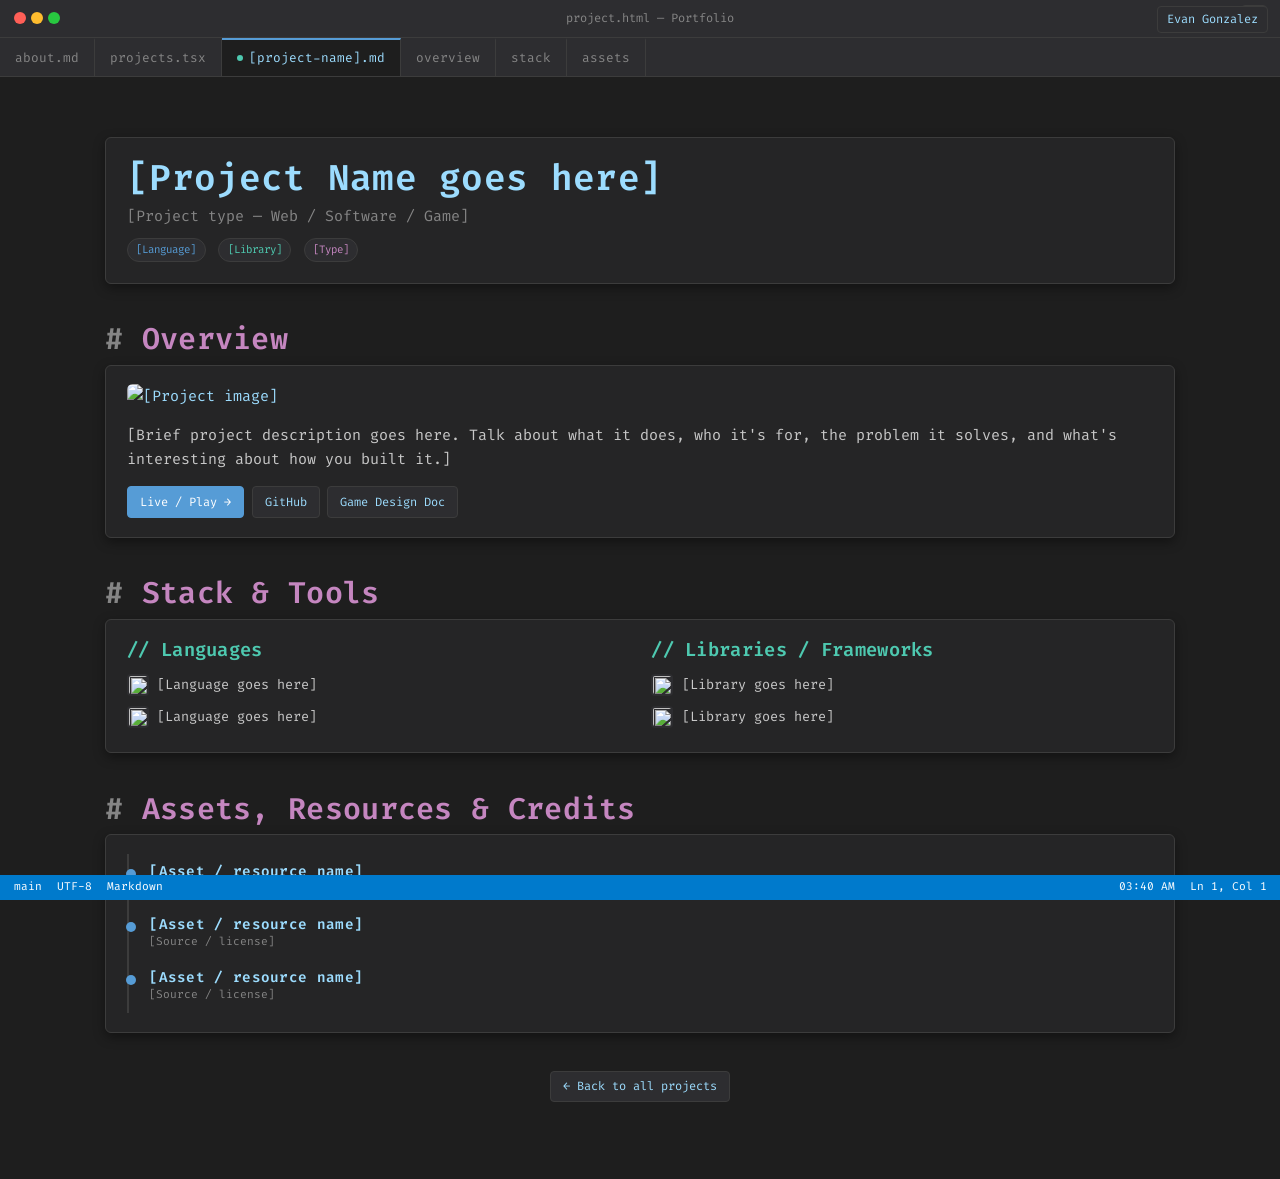
==== project.html @ 61a940ff "Create Initial Pages" ====
<!doctype html>
<html lang="en" data-theme="dark">
<head>
  <meta charset="utf-8" />
  <meta name="viewport" content="width=device-width, initial-scale=1" />
  <title>Project — Evan Gonzalez</title>
  <link href="https://cdn.jsdelivr.net/npm/bootstrap@5.3.3/dist/css/bootstrap.min.css" rel="stylesheet" />
  <link href="https://fonts.googleapis.com/css2?family=Fira+Code:wght@400;500;600&display=swap" rel="stylesheet" />
  <link rel="stylesheet" href="./css/style.css" />
</head>
<body>
  <div class="name-badge">Evan Gonzalez</div>

  <div class="title-bar">
    <div class="traffic"><span class="r"></span><span class="y"></span><span class="g"></span></div>
    <span class="title-text">project.html — Portfolio</span>
    <div class="top-actions">
      <button id="themeToggle" class="theme-btn" aria-label="Toggle theme" title="Toggle theme">☀</button>
    </div>
  </div>

  <div class="tab-bar">
    <a class="tab" href="./index.html">about.md</a>
    <a class="tab" href="./projects.html">projects.tsx</a>
    <a class="tab active" href="#"><span class="dot"></span>[project-name].md</a>
    <a class="tab" href="#overview">overview</a>
    <a class="tab" href="#stack">stack</a>
    <a class="tab" href="#assets">assets</a>
  </div>

  <main class="container-app">

    <section class="section hero">
      <div class="panel">
        <h1>[Project Name goes here]</h1>
        <p class="text-dim mb-2">[Project type — Web / Software / Game]</p>
        <div>
          <span class="tag lang">[Language]</span>
          <span class="tag">[Library]</span>
          <span class="tag type">[Type]</span>
        </div>
      </div>
    </section>

    <section id="overview" class="section">
      <h2 class="section-title">Overview</h2>
      <div class="panel">
        <img src="./icons/project-placeholder.jpg" alt="[Project image]" class="img-fluid rounded mb-3" loading="lazy" />
        <p class="text-muted-c">[Brief project description goes here. Talk about what it does, who it's for,
          the problem it solves, and what's interesting about how you built it.]</p>

        <div class="d-flex flex-wrap gap-2 mt-3">
          <a class="btn-vs primary" href="https://example.com" target="_blank" rel="noopener">Live / Play →</a>
          <a class="btn-vs" href="https://github.com" target="_blank" rel="noopener">GitHub</a>
          <a class="btn-vs" href="https://example.com/gdd" target="_blank" rel="noopener">Game Design Doc</a>
        </div>
      </div>
    </section>

    <section id="stack" class="section">
      <h2 class="section-title">Stack &amp; Tools</h2>
      <div class="panel">
        <div class="row g-4">
          <div class="col-12 col-md-6">
            <h5 class="text-accent-2">// Languages</h5>
            <ul class="skill-list">
              <li><img src="./icons/lang.png" alt="" loading="lazy" /> [Language goes here]</li>
              <li><img src="./icons/lang.png" alt="" loading="lazy" /> [Language goes here]</li>
            </ul>
          </div>
          <div class="col-12 col-md-6">
            <h5 class="text-accent-2">// Libraries / Frameworks</h5>
            <ul class="skill-list">
              <li><img src="./icons/lang.png" alt="" loading="lazy" /> [Library goes here]</li>
              <li><img src="./icons/lang.png" alt="" loading="lazy" /> [Library goes here]</li>
            </ul>
          </div>
        </div>
      </div>
    </section>

    <section id="assets" class="section">
      <h2 class="section-title">Assets, Resources &amp; Credits</h2>
      <div class="panel">
        <ul class="timeline">
          <li><h5>[Asset / resource name]</h5><div class="meta">[Source / license]</div></li>
          <li><h5>[Asset / resource name]</h5><div class="meta">[Source / license]</div></li>
          <li><h5>[Asset / resource name]</h5><div class="meta">[Source / license]</div></li>
        </ul>
      </div>
    </section>

    <div class="text-center my-4">
      <a class="btn-vs" href="./projects.html">← Back to all projects</a>
    </div>

  </main>

  <div class="status-bar">
    <span>main</span><span>UTF-8</span><span>Markdown</span>
    <span class="spacer"></span>
    <span id="clock">--:--</span><span>Ln 1, Col 1</span>
  </div>

  <script src="https://cdn.jsdelivr.net/npm/bootstrap@5.3.3/dist/js/bootstrap.bundle.min.js"></script>
  <script src="./js/main.js"></script>
</body>
</html>
---- css/style.css ----
/* VSCode-themed portfolio styles. All colors driven by CSS vars so the
   light/dark toggle just swaps the [data-theme] attribute on <html>. */

:root, [data-theme="dark"] {
  --bg: #1e1e1e;
  --bg-elev: #252526;
  --bg-elev-2: #2d2d30;
  --bg-sidebar: #252526;
  --bg-statusbar: #007acc;
  --bg-tabbar: #2d2d30;
  --bg-tab-active: #1e1e1e;
  --text: #9CDCFE;
  --text-muted: #c8c8c8;
  --text-dim: #858585;
  --accent: #569CD6;
  --accent-2: #4EC9B0;
  --accent-3: #CE9178;
  --keyword: #C586C0;
  --border: #3c3c3c;
  --shadow: 0 4px 12px rgba(0,0,0,.4);
}

[data-theme="light"] {
  --bg: #ffffff;
  --bg-elev: #f3f3f3;
  --bg-elev-2: #e7e7e7;
  --bg-sidebar: #f3f3f3;
  --bg-statusbar: #007acc;
  --bg-tabbar: #ececec;
  --bg-tab-active: #ffffff;
  --text: #0070c1;
  --text-muted: #333333;
  --text-dim: #6a6a6a;
  --accent: #0451a5;
  --accent-2: #267f99;
  --accent-3: #a31515;
  --keyword: #af00db;
  --border: #d4d4d4;
  --shadow: 0 4px 12px rgba(0,0,0,.08);
}

* { box-sizing: border-box; }

html, body {
  background: var(--bg);
  color: var(--text);
  font-family: 'Fira Code', 'Cascadia Code', Menlo, Consolas, 'Courier New', monospace;
  font-size: 15px;
  line-height: 1.6;
  margin: 0;
  scroll-behavior: smooth;
  scroll-padding-top: 90px;
  transition: background .3s ease, color .3s ease;
}

a { color: var(--accent); text-decoration: none; transition: color .2s ease; }
a:hover { color: var(--text); text-decoration: underline; }

h1, h2, h3, h4, h5 {
  color: var(--text);
  font-weight: 600;
  letter-spacing: .3px;
}
h2::before { content: "// "; color: var(--text-dim); }
.section-title { color: var(--keyword); }
.section-title::before { content: "# "; color: var(--text-dim); }

.text-muted-c { color: var(--text-muted) !important; }
.text-dim     { color: var(--text-dim) !important; }
.text-accent  { color: var(--accent) !important; }
.text-accent-2{ color: var(--accent-2) !important; }
.text-string  { color: var(--accent-3) !important; }
.text-keyword { color: var(--keyword) !important; }

/* ---------- VSCode shell ---------- */
.title-bar {
  position: sticky;
  top: 0;
  z-index: 1040;
  background: var(--bg-elev-2);
  border-bottom: 1px solid var(--border);
  padding: .35rem .9rem;
  display: flex;
  align-items: center;
  gap: .6rem;
  font-size: .8rem;
  color: var(--text-dim);
  transition: background .3s ease, border-color .3s ease;
}
.title-bar .traffic { display: flex; gap: .35rem; }
.title-bar .traffic span {
  width: 12px; height: 12px; border-radius: 50%;
  background: #444; display: inline-block;
}
.title-bar .traffic .r { background: #ff5f57; }
.title-bar .traffic .y { background: #febc2e; }
.title-bar .traffic .g { background: #28c840; }
.title-bar .title-text { flex: 1; text-align: center; overflow: hidden; text-overflow: ellipsis; white-space: nowrap; }
.title-bar .top-actions { display: flex; align-items: center; gap: .5rem; }
.title-bar .name {
  color: var(--text);
  font-weight: 600;
}
.title-bar .theme-btn {
  background: transparent;
  border: 1px solid var(--border);
  color: var(--text);
  border-radius: 4px;
  width: 26px; height: 26px;
  display: inline-flex; align-items: center; justify-content: center;
  cursor: pointer;
  font-size: .85rem;
  transition: transform .2s ease, border-color .2s ease, color .2s ease;
}
.title-bar .theme-btn:hover { transform: rotate(20deg); border-color: var(--accent); color: var(--accent); }

.tab-bar {
  position: sticky;
  top: 30px;
  z-index: 1039;
  background: var(--bg-tabbar);
  border-bottom: 1px solid var(--border);
  display: flex;
  overflow-x: auto;
  scrollbar-width: thin;
  transition: background .3s ease, border-color .3s ease;
}
.tab-bar .tab {
  padding: .55rem 1rem;
  color: var(--text-dim);
  border-right: 1px solid var(--border);
  white-space: nowrap;
  cursor: pointer;
  font-size: .85rem;
  display: flex; align-items: center; gap: .4rem;
  background: transparent;
  border-top: 2px solid transparent;
  transition: color .2s ease, background .2s ease, border-color .2s ease;
}
.tab-bar .tab:hover { color: var(--text); text-decoration: none; background: var(--bg-elev); }
.tab-bar .tab.active {
  background: var(--bg-tab-active);
  color: var(--text);
  border-top: 2px solid var(--accent);
}
.tab-bar .tab .dot { width: 6px; height: 6px; border-radius: 50%; background: var(--accent-2); }

/* Status bar at bottom */
.status-bar {
  position: fixed;
  left: 0; right: 0; bottom: 0;
  background: var(--bg-statusbar);
  color: #fff;
  font-size: .75rem;
  padding: .25rem .9rem;
  display: flex; gap: 1rem;
  z-index: 1040;
}
.status-bar .spacer { flex: 1; }
body { padding-bottom: 32px; }

/* ---------- Layout ---------- */
.container-app { max-width: 1100px; margin: 0 auto; padding: 1.5rem 1rem; }

.section {
  margin: 2.5rem 0;
  opacity: 0;
  transform: translateY(28px);
  transition: opacity .7s cubic-bezier(.2,.7,.2,1), transform .7s cubic-bezier(.2,.7,.2,1);
}
.section.in-view { opacity: 1; transform: none; }

.panel {
  background: var(--bg-elev);
  border: 1px solid var(--border);
  border-radius: 6px;
  padding: 1.25rem 1.4rem;
  box-shadow: var(--shadow);
  transition: background .3s ease, border-color .3s ease, box-shadow .3s ease, transform .3s ease;
}
.panel:hover { border-color: var(--accent); }

.line-num {
  color: var(--text-dim);
  user-select: none;
  margin-right: .6rem;
  display: inline-block;
  width: 1.5rem;
  text-align: right;
}

/* ---------- Hero ---------- */
.hero h1 {
  font-size: clamp(1.6rem, 4vw, 2.4rem);
  margin-bottom: .25rem;
  animation: fadeUp .8s ease both;
}
.hero .meta { color: var(--text-dim); font-size: .9rem; }

@keyframes fadeUp {
  from { opacity: 0; transform: translateY(14px); }
  to { opacity: 1; transform: none; }
}

/* Top-right name badge */
.name-badge {
  position: fixed;
  top: 6px; right: 12px;
  z-index: 1050;
  font-size: .8rem;
  color: var(--text);
  background: var(--bg-elev-2);
  padding: .2rem .6rem;
  border-radius: 4px;
  border: 1px solid var(--border);
  transition: background .3s ease, border-color .3s ease, color .3s ease;
}

/* ---------- Social buttons ---------- */
.social-row { display: flex; flex-wrap: wrap; gap: .6rem; }
.social-btn {
  display: inline-flex; align-items: center; gap: .5rem;
  padding: .45rem .85rem;
  background: var(--bg-elev-2);
  border: 1px solid var(--border);
  border-radius: 6px;
  color: var(--text);
  font-size: .85rem;
  transition: transform .2s ease, border-color .2s ease, background .2s ease;
}
.social-btn:hover {
  transform: translateY(-2px);
  border-color: var(--accent);
  background: var(--bg-elev);
  text-decoration: none;
}
.social-btn img { width: 20px; height: 20px; }

/* ---------- Skills ---------- */
.skill-list { list-style: none; padding: 0; margin: 0; }
.skill-list li {
  display: flex; align-items: center; gap: .55rem;
  padding: .35rem 0;
  color: var(--text-muted);
  font-size: .9rem;
  transition: transform .2s ease, color .2s ease;
}
.skill-list li:hover { transform: translateX(4px); color: var(--text); }
.skill-list li img { width: 22px; height: 22px; border-radius: 4px; background: var(--bg-elev-2); padding: 2px; }

/* ---------- Tags ---------- */
.tag {
  display: inline-block;
  font-size: .72rem;
  padding: .15rem .55rem;
  border-radius: 999px;
  background: var(--bg-elev-2);
  color: var(--accent-2);
  border: 1px solid var(--border);
  margin: .15rem .25rem .15rem 0;
}
.tag.lang { color: var(--accent); }
.tag.type { color: var(--keyword); }

/* ---------- Project cards ---------- */
.project-grid { display: grid; gap: 1.1rem; grid-template-columns: repeat(auto-fit, minmax(280px, 1fr)); }
.project-card {
  background: var(--bg-elev);
  border: 1px solid var(--border);
  border-radius: 8px;
  overflow: hidden;
  display: flex; flex-direction: column;
  transition: transform .3s ease, border-color .3s ease, box-shadow .3s ease;
}
.project-card:hover {
  transform: translateY(-6px);
  border-color: var(--accent);
  box-shadow: 0 14px 28px rgba(0,0,0,.35);
}
.project-card img.cover {
  width: 100%; height: 160px; object-fit: cover; display: block;
  border-bottom: 1px solid var(--border);
  transition: transform .4s ease;
}
.project-card:hover img.cover { transform: scale(1.04); }
.project-card .body { padding: .9rem 1rem; flex: 1; display: flex; flex-direction: column; }
.project-card h4 { color: var(--text); font-size: 1rem; margin: 0 0 .35rem; }
.project-card p  { color: var(--text-muted); font-size: .85rem; margin: 0 0 .6rem; }
.project-card .links {
  display: flex; gap: .5rem; flex-wrap: wrap; margin-top: auto; padding-top: .6rem;
}
.project-card .btn-vs { flex: 1; min-width: 110px; text-align: center; }

/* ---------- Buttons ---------- */
.btn-vs {
  display: inline-block;
  background: var(--bg-elev-2);
  color: var(--text);
  border: 1px solid var(--border);
  border-radius: 4px;
  padding: .35rem .8rem;
  font-size: .8rem;
  font-family: inherit;
  cursor: pointer;
  transition: background .2s ease, border-color .2s ease, color .2s ease, transform .2s ease;
  text-decoration: none;
}
.btn-vs:hover { background: var(--accent); color: #fff; border-color: var(--accent); text-decoration: none; transform: translateY(-1px); }
.btn-vs.primary { background: var(--accent); color: #fff; border-color: var(--accent); }
.btn-vs.primary:hover { background: var(--text); color: var(--bg); border-color: var(--text); }

/* ---------- Lists ---------- */
.timeline { list-style: none; padding: 0; margin: 0; border-left: 2px solid var(--border); }
.timeline li {
  padding: .6rem 0 .6rem 1.1rem;
  position: relative;
  margin-left: .25rem;
  transition: transform .2s ease;
}
.timeline li:hover { transform: translateX(3px); }
.timeline li::before {
  content: "";
  position: absolute;
  left: -7px; top: 1rem;
  width: 10px; height: 10px;
  border-radius: 50%;
  background: var(--accent);
  transition: transform .2s ease, background .2s ease;
}
.timeline li:hover::before { transform: scale(1.3); background: var(--accent-2); }
.timeline h5 { margin: 0; font-size: .95rem; color: var(--text); }
.timeline .meta { font-size: .75rem; color: var(--text-dim); }
.timeline p { margin: .25rem 0 0; color: var(--text-muted); font-size: .85rem; }

/* ---------- Responsive ---------- */
@media (max-width: 600px) {
  html, body { font-size: 14px; }
  .name-badge { font-size: .7rem; }
  .tab-bar .tab { padding: .5rem .7rem; font-size: .78rem; }
  .container-app { padding: 1rem .75rem; }
  .title-bar .title-text { display: none; }
}

/* Scrollbar */
::-webkit-scrollbar { width: 10px; height: 10px; }
::-webkit-scrollbar-thumb { background: var(--bg-elev-2); border-radius: 6px; }
::-webkit-scrollbar-thumb:hover { background: var(--accent); }
::-webkit-scrollbar-track { background: var(--bg); }

@media (prefers-reduced-motion: reduce) {
  *, *::before, *::after { animation: none !important; transition: none !important; }
}
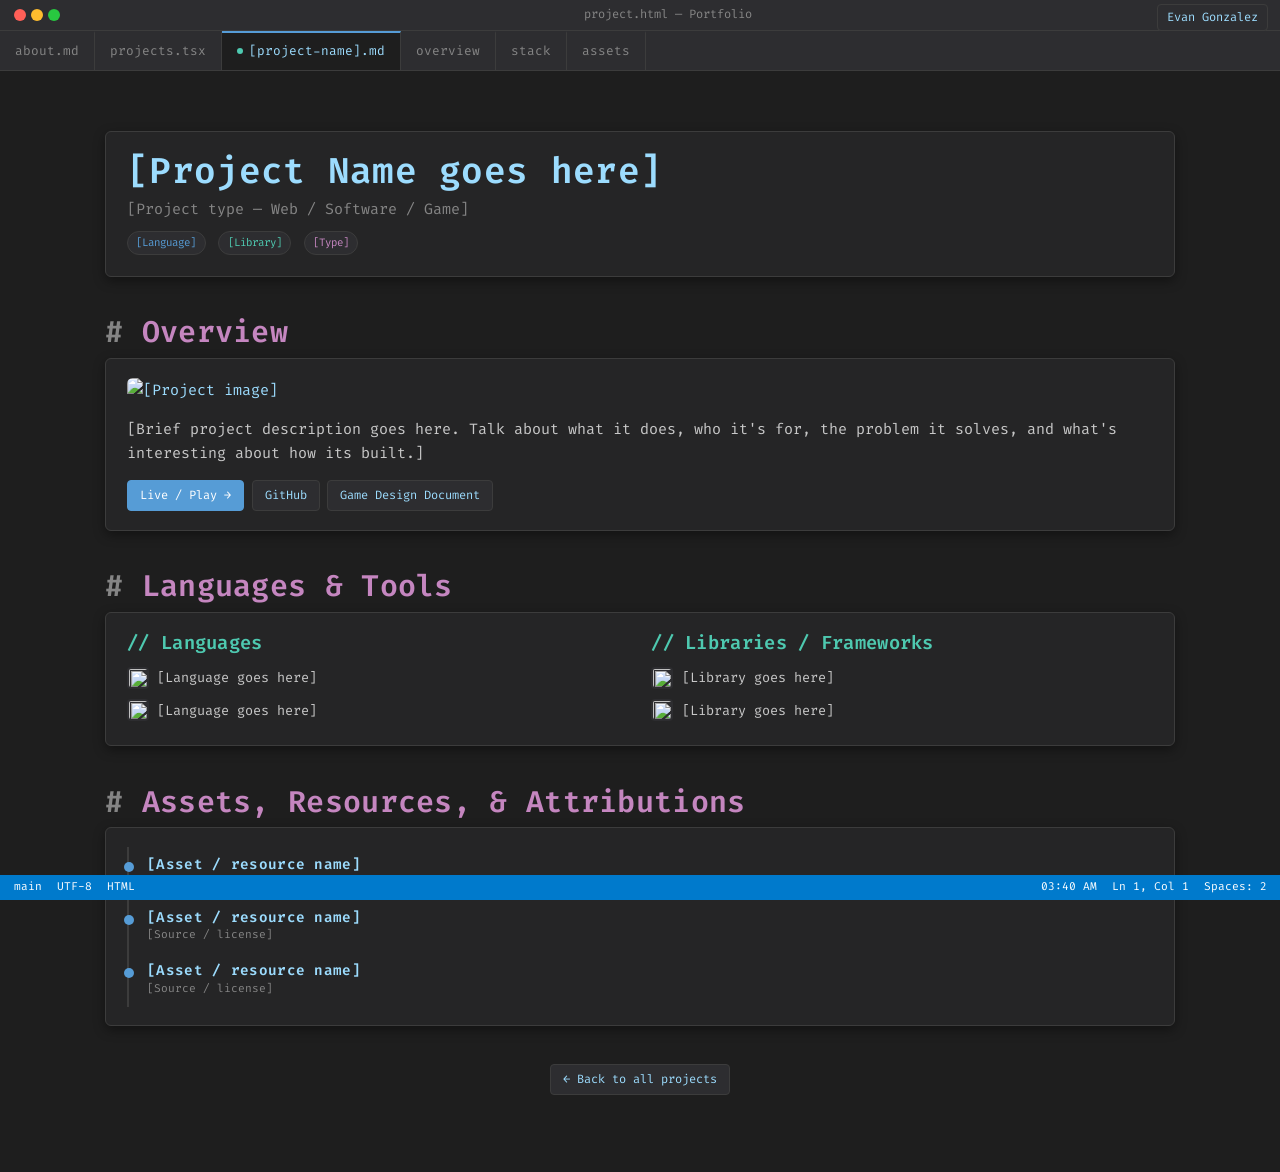
==== commit 496dca88: "Update Formatting For Pages" ====
--- a/project.html
+++ b/project.html
@@ -3,9 +3,10 @@
 <head>
   <meta charset="utf-8" />
   <meta name="viewport" content="width=device-width, initial-scale=1" />
-  <title>Project — Evan Gonzalez</title>
+  <title>Project | Evan Gonzalez</title>
   <link href="https://cdn.jsdelivr.net/npm/bootstrap@5.3.3/dist/css/bootstrap.min.css" rel="stylesheet" />
   <link href="https://fonts.googleapis.com/css2?family=Fira+Code:wght@400;500;600&display=swap" rel="stylesheet" />
+  <link rel="shortcut icon" href="/icons/favicon.png" type="image/x-icon">
   <link rel="stylesheet" href="./css/style.css" />
 </head>
 <body>
@@ -14,9 +15,6 @@
   <div class="title-bar">
     <div class="traffic"><span class="r"></span><span class="y"></span><span class="g"></span></div>
     <span class="title-text">project.html — Portfolio</span>
-    <div class="top-actions">
-      <button id="themeToggle" class="theme-btn" aria-label="Toggle theme" title="Toggle theme">☀</button>
-    </div>
   </div>
 
   <div class="tab-bar">
@@ -47,18 +45,18 @@
       <div class="panel">
         <img src="./icons/project-placeholder.jpg" alt="[Project image]" class="img-fluid rounded mb-3" loading="lazy" />
         <p class="text-muted-c">[Brief project description goes here. Talk about what it does, who it's for,
-          the problem it solves, and what's interesting about how you built it.]</p>
+          the problem it solves, and what's interesting about how its built.]</p>
 
         <div class="d-flex flex-wrap gap-2 mt-3">
           <a class="btn-vs primary" href="https://example.com" target="_blank" rel="noopener">Live / Play →</a>
           <a class="btn-vs" href="https://github.com" target="_blank" rel="noopener">GitHub</a>
-          <a class="btn-vs" href="https://example.com/gdd" target="_blank" rel="noopener">Game Design Doc</a>
+          <a class="btn-vs" href="https://example.com/gdd" target="_blank" rel="noopener">Game Design Document</a>
         </div>
       </div>
     </section>
 
     <section id="stack" class="section">
-      <h2 class="section-title">Stack &amp; Tools</h2>
+      <h2 class="section-title">Languages &amp; Tools</h2>
       <div class="panel">
         <div class="row g-4">
           <div class="col-12 col-md-6">
@@ -80,7 +78,7 @@
     </section>
 
     <section id="assets" class="section">
-      <h2 class="section-title">Assets, Resources &amp; Credits</h2>
+      <h2 class="section-title">Assets, Resources, &amp; Attributions</h2>
       <div class="panel">
         <ul class="timeline">
           <li><h5>[Asset / resource name]</h5><div class="meta">[Source / license]</div></li>
@@ -97,9 +95,13 @@
   </main>
 
   <div class="status-bar">
-    <span>main</span><span>UTF-8</span><span>Markdown</span>
+    <span>main</span>
+    <span>UTF-8</span>
+    <span>HTML</span>
     <span class="spacer"></span>
-    <span id="clock">--:--</span><span>Ln 1, Col 1</span>
+    <span id="clock">--:--</span>
+    <span>Ln 1, Col 1</span>
+    <span>Spaces: 2</span>
   </div>
 
   <script src="https://cdn.jsdelivr.net/npm/bootstrap@5.3.3/dist/js/bootstrap.bundle.min.js"></script>
--- a/css/style.css
+++ b/css/style.css
@@ -101,18 +101,6 @@
   color: var(--text);
   font-weight: 600;
 }
-.title-bar .theme-btn {
-  background: transparent;
-  border: 1px solid var(--border);
-  color: var(--text);
-  border-radius: 4px;
-  width: 26px; height: 26px;
-  display: inline-flex; align-items: center; justify-content: center;
-  cursor: pointer;
-  font-size: .85rem;
-  transition: transform .2s ease, border-color .2s ease, color .2s ease;
-}
-.title-bar .theme-btn:hover { transform: rotate(20deg); border-color: var(--accent); color: var(--accent); }
 
 .tab-bar {
   position: sticky;
@@ -205,7 +193,7 @@
 /* Top-right name badge */
 .name-badge {
   position: fixed;
-  top: 6px; right: 12px;
+  top: 4px; right: 12px;
   z-index: 1050;
   font-size: .8rem;
   color: var(--text);
@@ -314,7 +302,7 @@
 .timeline li {
   padding: .6rem 0 .6rem 1.1rem;
   position: relative;
-  margin-left: .25rem;
+  margin-left: .1rem;
   transition: transform .2s ease;
 }
 .timeline li:hover { transform: translateX(3px); }
@@ -341,12 +329,6 @@
   .title-bar .title-text { display: none; }
 }
 
-/* Scrollbar */
-::-webkit-scrollbar { width: 10px; height: 10px; }
-::-webkit-scrollbar-thumb { background: var(--bg-elev-2); border-radius: 6px; }
-::-webkit-scrollbar-thumb:hover { background: var(--accent); }
-::-webkit-scrollbar-track { background: var(--bg); }
-
 @media (prefers-reduced-motion: reduce) {
   *, *::before, *::after { animation: none !important; transition: none !important; }
 }
